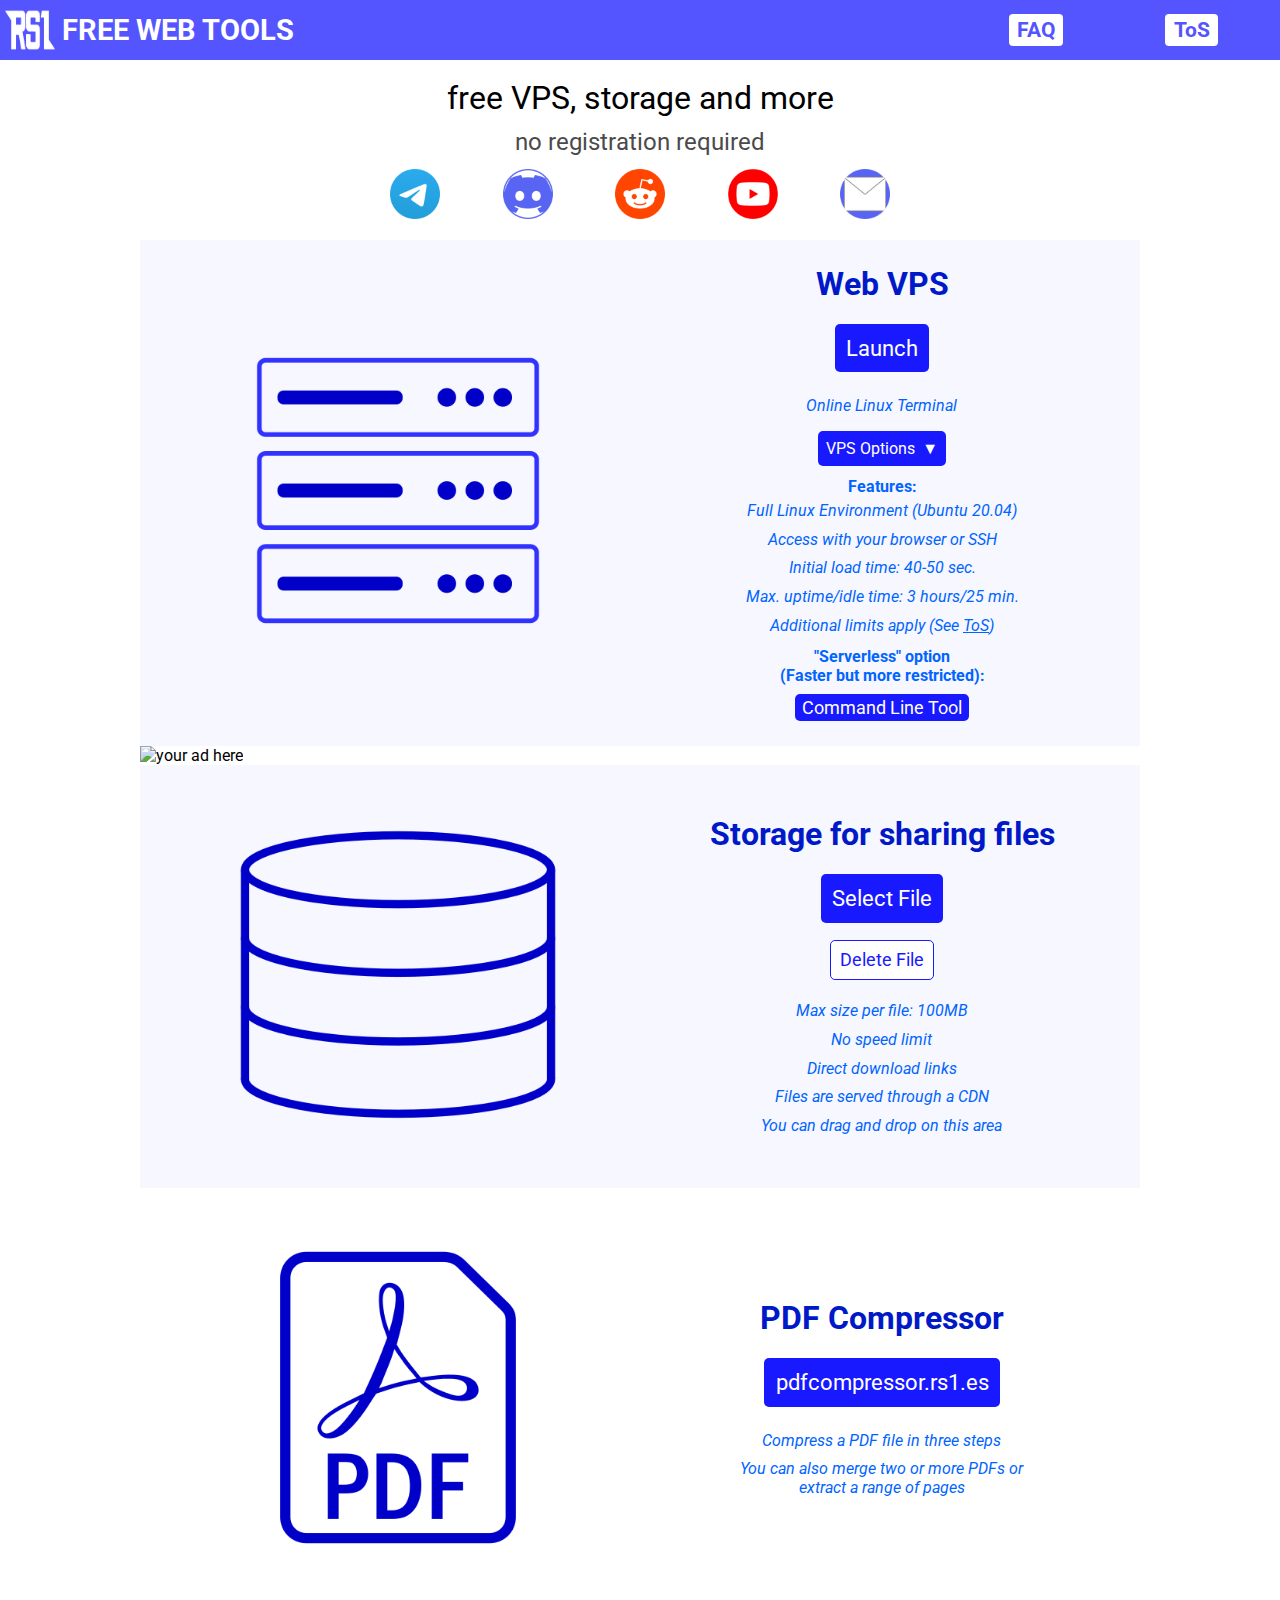
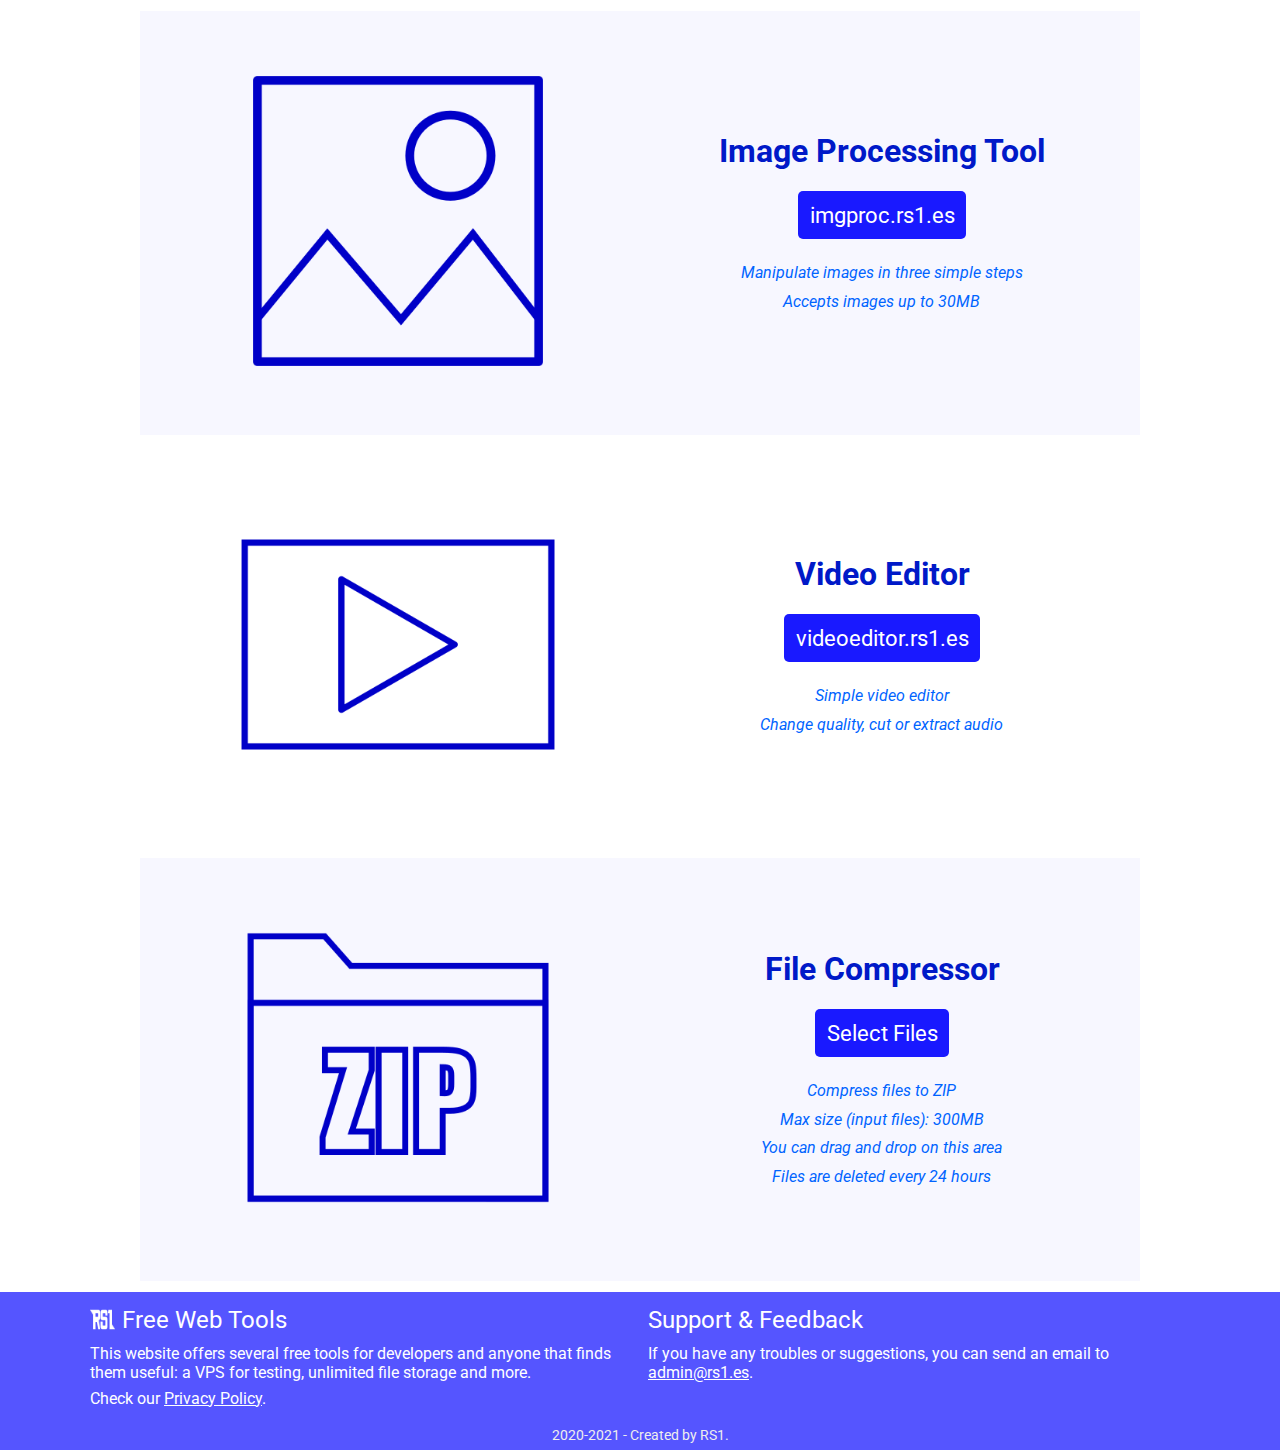
==== static-files/index.html @ c797f506 "First commit" ====
<!DOCTYPE html>
<html lang="en">
<head>
    <meta charset="UTF-8">
    <meta http-equiv="X-UA-Compatible" content="ie=edge">
    <meta name="viewport" content="width=device-width, initial-scale=1.0">
    <meta name="description" content="We offer free tools for developers, like VPS or storage with direct download links">
    <meta name="keywords" content="vps, storage, cloud, developer, coding, online, compiler, testing, learn, linux, shell, terminal">
    <meta name="author" content="RS1">
    <meta name="og:title" content="RS1 Free Web Tools">
    <meta name="og:description" content="We offer free tools for developers, like VPS or storage with direct download links">
    <meta name="og:image" content="https://rs1.es/res/imgs/promo-fwt.png">
    <meta name="og:image:width" content="900">
    <meta name="og:image:height" content="500">
    <meta name="og:url" content="https://rs1.es">
    <meta name="og:type" content="website">
    <meta name="og:site_name" content="RS1 Free Web Tools">
    <meta name="twitter:card" content="summary">
    <meta name="twitter:title" content="RS1 Free Web Tools">
    <meta name="twitter:description" content="We offer free tools for developers, like VPS or storage with direct download links">
    <meta name="twitter:image" content="https://rs1.es/res/imgs/promo-fwt.png">
    <meta name="twitter:url" content="https://rs1.es">
    <title>RS1 Free Web Tools - rs1.es</title>
    <link rel="preconnect" href="https://fonts.gstatic.com">
    <link href="https://fonts.googleapis.com/css2?family=Roboto:ital,wght@0,400;0,700;1,400&display=swap" rel="stylesheet">
    <link rel="stylesheet" href="res/css/main.min.css?v=20210805_1330">
    <link rel="shortcut icon" href="favicon.png" type="image/png">
    <link rel="apple-touch-icon" href="apple-touch-icon.png">
</head>

<body>
    <div class="content">
        <header>
            <div class="logo-header">
                <img src="res/imgs/logo-header.png" alt="web logo" width="128" height="128">
            </div>
            <div class="title-header">
                <h1><a href="/">Free Web Tools</a></h1>
            </div>
            <nav class="navbar">
                <a href="faq.html">FAQ</a>
                <a href="termsofservice.html">ToS</a>
            </nav>
        </header>
        <main>
            <!-- Notices (class "notice") go here -->
            <!--<div class="notice">
                <p>UNDER MAINTENANCE. ERRORS MAY OCCUR.</p>
            </div>-->
            <!--<div class="notice green">
                <p>TEST</p>
            </div>-->

            <div class="intro">
                <p class="main">free VPS, storage and more</p>
                <p class="sub">no registration required</p>
                <div class="social">

                    <div class="social-item">
                        <a href="https://t.me/rs1freewebtools">
                            <img src="res/imgs/telegram-logo.png" alt="telegram logo">
                        </a>
                    </div>
                    
                    <div class="social-item">
                        <a href="https://discord.gg/JKf5aMSECw">
                            <img src="res/imgs/discord-logo.png" alt="discord logo">
                        </a>
                    </div>

                    <div class="social-item">
                        <a href="https://www.reddit.com/r/RS1FreeWebTools/">
                            <img src="res/imgs/reddit-logo.png" alt="reddit logo">
                        </a>
                    </div>

                    <div class="social-item">
                        <a href="https://www.youtube.com/channel/UC5fxA1eDtVWl_3gaitcG8MA">
                            <img src="res/imgs/youtube-logo.png" alt="youtube logo">
                        </a>
                    </div>

                    <div class="social-item">
                        <a href="mailto:admin@rs1.es">
                            <img src="res/imgs/email-logo-2.png" alt="email logo">
                        </a>
                    </div>

                </div>
            </div>

            

            <div class="services-list">
                <div class="service-item webvps">
                    <div class="image-box">
                        <img width="500" height="500" src="res/imgs/servers.png" alt="web-vps-image">
                    </div>
                    <div class="description">
                        <p>Web VPS</p>
                        <div class="webvps-btns">
                            <button class="start-btn" id="start-webvps">Launch</button>
                        </div>
                        <ul>
                            <li>Online Linux Terminal</li>
                        </ul>
                        <div class="webvps-list">
                            
                            <div class="webvps-options">
                                <div class="webvps-options-btn-box">
                                    <button id="webvps-options-btn">VPS Options <span id="webvps-options-btn-arrow">&#9660;</span></button>
                                </div>
                                <div class="webvps-options-menu-box">
                                    <div class="webvps-options-menu disabled">
                                        <div class="webvps-options-script webvps-options-item">
                                            <div class="webvps-options-item-title">
                                                <span>Add a startup script</span>
                                                <span class="options-sub">It will run as "root"</span>
                                                <span class="options-sub">User's home directory: /home/webvps</span>
                                            </div>
                                            <div class="webvps-options-script-textarea">
                                                <textarea name="script" id="script" cols="30" rows="10" autocomplete="off" placeholder="#!/bin/bash"></textarea>
                                            </div>
                                        </div>
                                        <div class="webvps-options-architecture webvps-options-item">
                                            <div class="webvps-options-item-title">
                                                <span>Architecture</span>
                                                <span class="options-sub">Choose between x86_64 and ARM64</span>
                                            </div>
                                            <div class="webvps-options-architecture-select">
                                                <div id="amd64" class="arch-item selected">
                                                    <span>x86_64</span>
                                                </div>
                                                <div id="arm64" class="arch-item">
                                                    <span>ARM64</span>
                                                </div>
                                            </div>

                                        </div>
                                        <div class="webvps-options-blankdisk webvps-options-item">
                                            <div class="webvps-options-item-title">
                                                <span>Add a blank disk</span>
                                                <span class="options-sub">Add a 8GB blank disk to the VPS</span>
                                            </div>
                                            <div class="webvps-options-blankdisk-checkbox">
                                                <label for="blankdisk">Add disk</label>
                                                <input type="checkbox" name="blankdisk" id="blankdisk" autocomplete="off">
                                            </div>
                                        </div>
                                    </div>
                                </div>
                                
                            </div>
                            <ul><span>Features:</span>
                                <li>Full Linux Environment (Ubuntu 20.04)</li>
                                <li>Access with your browser or SSH</li>
                                <li>Initial load time: 40-50 sec.</li> <!-- 40-50 amd64 - 20-30 arm-->
                                <li>Max. uptime/idle time: 3 hours/25 min.</li>
                                <li>Additional limits apply (See <a style="display: inline; text-decoration: underline;" href="termsofservice.html#tos-limits">ToS</a>)</li>
                            </ul>
                            
                            <span>"Serverless" option</span><span>(Faster but more restricted):</span><a class="cltool" href="https://cltool.rs1.es">Command Line Tool</a>
                        </div>
                    </div>
                </div>

                <div class="your-ad-1">
                    <img src="res/imgs/ad-here.png" alt="your ad here">
                </div>

                <div class="service-item storage" id="dropFileHere">
                    <div class="image-box">
                        <img width="500" height="500" src="res/imgs/storage.png" alt="storage-image">
                    </div>
                    <div class="description">
                        <p>Storage for sharing files</p>
                        <button class="start-btn" id="select-file-btn">Select File</button>
                        <button class="start-btn" id="delete-file-btn">Delete File</button>
                        <ul>
                            <li>Max size per file: 100MB</li>
                            <li>No speed limit</li>
                            <li>Direct download links</li>
                            <li>Files are served through a CDN</li>
                            <li>You can drag and drop on this area</li>
                        </ul>
                    </div>
                </div>

                

                <div class="service-item pdf-compressor">
                    <div class="image-box">
                        <img width="500" height="500" src="res/imgs/pdf-compressor.png" alt="pdf-compressor-tool-image">
                    </div>
                    <div class="description">
                        <p>PDF Compressor</p>
                        <a class="start-btn" href="https://pdfcompressor.rs1.es">pdfcompressor.rs1.es</a>
                        <ul>
                            <li>Compress a PDF file in three steps</li>
                            <li>You can also merge two or more PDFs or extract a range of pages</li>
                        </ul>
                    </div>
                </div>

                
                

                <div class="service-item image-processing">
                    <div class="image-box">
                        <img width="500" height="500" src="res/imgs/img-proc.png" alt="image-processing-tool-image">
                    </div>
                    <div class="description">
                        <p>Image Processing Tool</p>
                        <a class="start-btn" href="https://imgproc.rs1.es">imgproc.rs1.es</a>
                        <ul>
                            <li>Manipulate images in three simple steps</li>
                            <li>Accepts images up to 30MB</li>
                        </ul>
                    </div>
                </div>


                <div class="service-item video-editor">
                    <div class="image-box">
                        <img width="500" height="500" src="res/imgs/video-editor.png" alt="video-editor-image">
                    </div>
                    <div class="description">
                        <p>Video Editor</p>
                        <a class="start-btn" href="https://videoeditor.rs1.es">videoeditor.rs1.es</a>
                        <ul>
                            <li>Simple video editor</li>
                            <li>Change quality, cut or extract audio</li>
                        </ul>
                    </div>
                </div>

                <div class="service-item compress" id="dropFileHereCompress">
                    <div class="image-box">
                        <img width="500" height="500" src="res/imgs/compress.png" alt="compress-tool-image">
                    </div>
                    <div class="description">
                        <p>File Compressor</p>
                        <button class="start-btn" id="select-file-compress-btn">Select Files</button>
                        <ul>
                            <li>Compress files to ZIP</li>
                            <li>Max size (input files): 300MB</li>
                            <li>You can drag and drop on this area</li>
                            <li>Files are deleted every 24 hours</li>
                        </ul>
                    </div>
                </div>

            </div>

            
           
            
        </main>
        <footer>
            <div class="footer-block">
                <div class="footer-intro">
                    <div class="footer-intro-title">
                        <img src="res/imgs/logo-header.png" alt="rs1 logo">
                        <span>Free Web Tools</span>
                    </div>
                    <div class="footer-intro-description">
                        <p>This website offers several free tools for developers and anyone that finds them useful: a VPS for testing, unlimited file storage and more.</p>
                        <p>Check our <a href="privacy-policy.html">Privacy Policy</a>.</p>
                    </div>
                </div>
                <div class="footer-feedback">
                    <div class="footer-feedback-title">
                        <span>Support & Feedback</span>
                    </div>
                    <div class="footer-feedback-desc">
                        <p>If you have any troubles or suggestions, you can send an email to <a href="mailto:admin@rs1.es">admin@rs1.es</a>.</p>
                    </div>
                </div>
            </div>
            <div class="footer-info">
                <span>2020-2021 - Created by RS1.</span>
            </div>
        </footer>
       
    </div>
    
  
    <script src="res/js/main.min.js?v=20210812_1710"></script>

</body>
</html>
---- static-files/res/css/main.min.css ----
*{box-sizing:border-box}body,button{font-family:Roboto,sans-serif}button{display:block}button:hover{cursor:pointer}body{margin:0;padding:0}ins div{overflow-x:auto}h1{margin:0}a{text-decoration:none;color:inherit}img{width:100%;height:auto}p{margin:0}pre{margin:0}ol,ul{margin:0;padding:0}.content{display:grid;min-height:100vh;grid-template-rows:auto 1fr auto}footer,header{background-color:#55f;color:#fff}header{padding:.3em;display:grid;grid-template-columns:9% auto 33%;align-items:center}.logo-header{display:grid}.logo-header img{max-width:100%;align-self:center}.title-header{text-align:left;text-transform:uppercase;font-size:.7em;padding-left:.5em}.navbar{display:flex;justify-content:space-between;padding-right:.3em;font-size:1.1em}.navbar a{padding:.2em .4em;border-radius:4px;background-color:#fff;color:#55f;font-weight:700}.navbar a:hover{background-color:#eef}main{width:100%;max-width:1000px;margin-left:auto;margin-right:auto}#questions,#terms{padding:.5em}main a{display:block}.notice{background-color:#ff4b4b;width:90%;color:#fff;padding:.8em;margin:1em auto 0 auto;border-radius:5px;font-size:1.1em}.notice a{display:inline;text-decoration:underline}.green{background-color:#4bc84b}.intro{padding:.8em;text-align:center}.intro p{padding:.2em}p.main{font-size:2em}.sub{font-size:1.5em;color:#4b4b4b}.sub:nth-child(3){font-size:1.3em;font-style:italic}.social{display:grid;width:90%;max-width:500px;margin:auto;grid-template-columns:repeat(5,auto);padding:.5em 0;gap:.7em;justify-content:space-between}.social-item{max-width:50px}.social-item a{display:grid}.services-list{display:grid;padding-bottom:.7em}.service-item{padding:1em;display:grid;grid-template-columns:repeat(auto-fit,minmax(275px,1fr))}.service-item:nth-child(odd){background-color:#f7f7ff}.service-item .image-box{width:80%;margin:auto}.service-item p{padding:.3em;text-align:center;color:#0019c8;font-weight:700;font-size:2em}.service-item ul{padding:.5em;list-style-type:none;width:70%;margin:auto}.service-item li{font-style:italic;color:#0064ff;font-size:1em;padding:.3em}#secondsLeft{font-size:.9em}.description{text-align:center;align-self:center}.start-btn{background-color:#1919ff;color:#fff;padding:.5em;border:none;border-radius:5px;font-size:1.4em;margin:.5em auto;width:max-content}.start-btn:hover{background-color:#0000c8}.webvps-list{display:grid}.webvps-list ul{width:100%;margin:0}.webvps-list span{color:#0064ff;font-weight:700}.webvps-btns{display:grid}.webvps-options{display:grid;margin:auto;padding:.2em;width:100%;max-width:300px}.webvps-options-btn-box{width:100%;display:grid}#webvps-options-btn{background-color:#1919ff;font-size:1em;padding:.5em;color:#fff;border:none;border-radius:5px;width:auto;margin:auto}#webvps-options-btn-arrow{color:#fff;padding-left:.2em}#webvps-options-btn:hover{background-color:#0000c8}.webvps-options-menu-box{display:grid;position:relative}.disabled{display:none}.enabled{display:grid}.absolute{position:absolute}.webvps-options-menu{border:1px solid #0064ff;border-radius:5px;padding-bottom:.4em;margin-top:.2em;color:#1919ff;background-color:#fff;width:100%;position:absolute}.webvps-options-item{padding:.2em}.webvps-options-item-title{padding:.5em}.webvps-options-item-title .options-sub{display:block;font-size:.8em;font-style:italic}.webvps-options-script-textarea textarea{width:90%;margin:auto;resize:none;border:1px solid #999}.webvps-options-blankdisk-checkbox label{font-style:italic}.webvps-options-blankdisk-checkbox label:hover{text-decoration:underline;cursor:pointer}.webvps-options-architecture-select{display:grid;gap:.2em;grid-template-columns:repeat(2,1fr);width:80%;margin:auto}.arch-item{border:1px solid #1919ff;padding:.2em}.arch-item:hover{cursor:pointer}.selected{background-color:#1919ff}.selected span{color:#fff}#captchaBox{display:grid;justify-items:center}.cltool{color:#fff;background-color:#1919ff;margin:.5em auto;border-radius:5px;padding:.2em .4em;font-size:1.1em}.cltool:hover{background-color:#0000c8}#delete-file-btn{background-color:#fff;color:#1919ff;border:1px solid #1919ff;margin-top:1em;margin-left:auto;margin-right:auto;font-size:1.1em}#delete-file-btn:hover{background-color:#f0f0ff}#upload-temp-box{display:none}.response-bg{display:none;position:fixed;top:0;left:0;width:100%;height:100%;background-color:rgba(0,0,0,.5);z-index:100}.response-window{background-color:#fff;width:85%;padding:.8em;margin:auto;border-radius:5px;box-shadow:5px 5px 20px 1px rgba(0,0,0,.5);position:relative;overflow:hidden}.rw-header.one{display:grid}.rw-header.two{display:grid;justify-content:space-between;grid-template-columns:1fr auto}.rw-header-text{padding:.2em;color:#00f;font-style:italic;text-align:center}.rw-header-text-main{font-size:1.2em;padding-bottom:.2em}.rw-header-text-sub{font-size:.9em;padding-bottom:.1em}.rw-header-close{display:grid;width:30px;height:30px;border-radius:50%;font-size:1.3em;background-color:#c80000;color:#fff;align-items:center;justify-items:center}.rw-header-close:hover{cursor:pointer;background-color:red}.rw-main-list{padding:.5em 0}.rw-main-list a{text-decoration:underline}.rw-main-list li{list-style-type:none;color:#00f;padding:.2em 0}.rw-main-list li b{word-wrap:break-word}.rw-main-text{color:#00f;text-align:center;padding:.2em 0}.rw-main-text a{font-size:1.1em;word-wrap:break-word;text-decoration:underline}.rw-main-text a:hover{color:#4b4bff}.rw-main-btns{display:grid;width:70%;margin:auto;padding:.2em 0}.rw-main-btns a{color:#fff;background-color:#0064ff;padding:.5em;border-radius:5px;text-align:center;box-shadow:2px 2px 5px #646464}@keyframes loadAnimation{to{left:100%}}.rw-loadbar{position:absolute;width:100%;bottom:0;left:-100%;height:5px;background-color:#00f;background:linear-gradient(to left,#9696ff,#0000c8);animation-name:loadAnimation;animation-duration:3s;animation-iteration-count:infinite;animation-timing-function:ease-in-out}#code-text{font-size:1.1em}#delete-file-form input{width:100%;padding:.4em;margin:.4em auto}#confirm-delete-btn{width:100%;padding:.4em;color:#fff;border:none;border-radius:5px;font-size:1.2em;margin:.4em auto;background-color:#c80000;box-shadow:2px 2px 5px #646464}#confirm-delete-btn:hover{background-color:red}#file-link{color:#00f;word-wrap:break-word}#file-link:hover{color:#6464ff}#copy-button{background-color:#0000c8}.info{padding:.5em}.info a{color:#00f}#privacy-policy p,#terms p{padding-bottom:.5em}#privacy-policy ul,#terms ul{padding-left:1em;padding-bottom:.5em}#donate ul{word-break:break-all}#questions{overflow:hidden}#privacy-policy a,#questions a{display:inline;color:#3232ff}.question-list{padding-bottom:1em}.question-list p{padding:.5em 0;font-size:1.5em}.question-list ul{padding-left:1em}.question-list li{padding:.4em 0;font-size:1.1em}.faq-main{padding:.5em 0}.faq-main>div{padding:.7em 0}.faq-main>div>p{font-size:1.4em}.faq-main .question-block{padding:.5em 0}.faq-main .question-block>p{font-weight:700;font-style:italic;font-size:1.2em}.faq-main ol{padding-left:1.5em}.faq-main li{padding:.4em 0;color:#1e1e1e}.faq-main pre{width:95%;overflow-x:auto;padding:1.2em .5em;background-color:#f0f0f0}.faq-main kbd{border:1px solid #777;border-radius:4px;background-color:#ddd;color:#000;padding:.2em;font-size:1em}.faq-imgs{width:95%;max-width:600px;margin:auto;display:grid;padding:.5em;position:relative;left:-.7em}#privacy-policy h3{margin:0;padding:.5em 0}footer{padding:.4em;font-size:1em}footer p{padding:.2em 0}footer a{text-decoration:underline}.footer-block{display:grid;width:100%;gap:1em;padding-bottom:1em;grid-template-columns:repeat(auto-fit,minmax(250px,1fr));margin:auto}.footer-feedback-title,.footer-intro-title{font-size:1.5em;padding:.3em 0}.footer-intro-title{display:grid;width:100%;grid-template-columns:25px auto;align-items:center}.footer-intro-title span{padding-left:.3em}.footer-info{text-align:center;font-size:.9em;color:#eee}@media screen and (min-width:520px){header{grid-template-columns:50px auto 25%}.title-header{text-align:left;padding-left:.5em;text-transform:uppercase;font-size:.9em}.navbar{font-size:1.3em;justify-content:space-around}}@media screen and (min-width:720px){.response-window{width:60%;max-width:500px}.footer-block{max-width:1100px}}
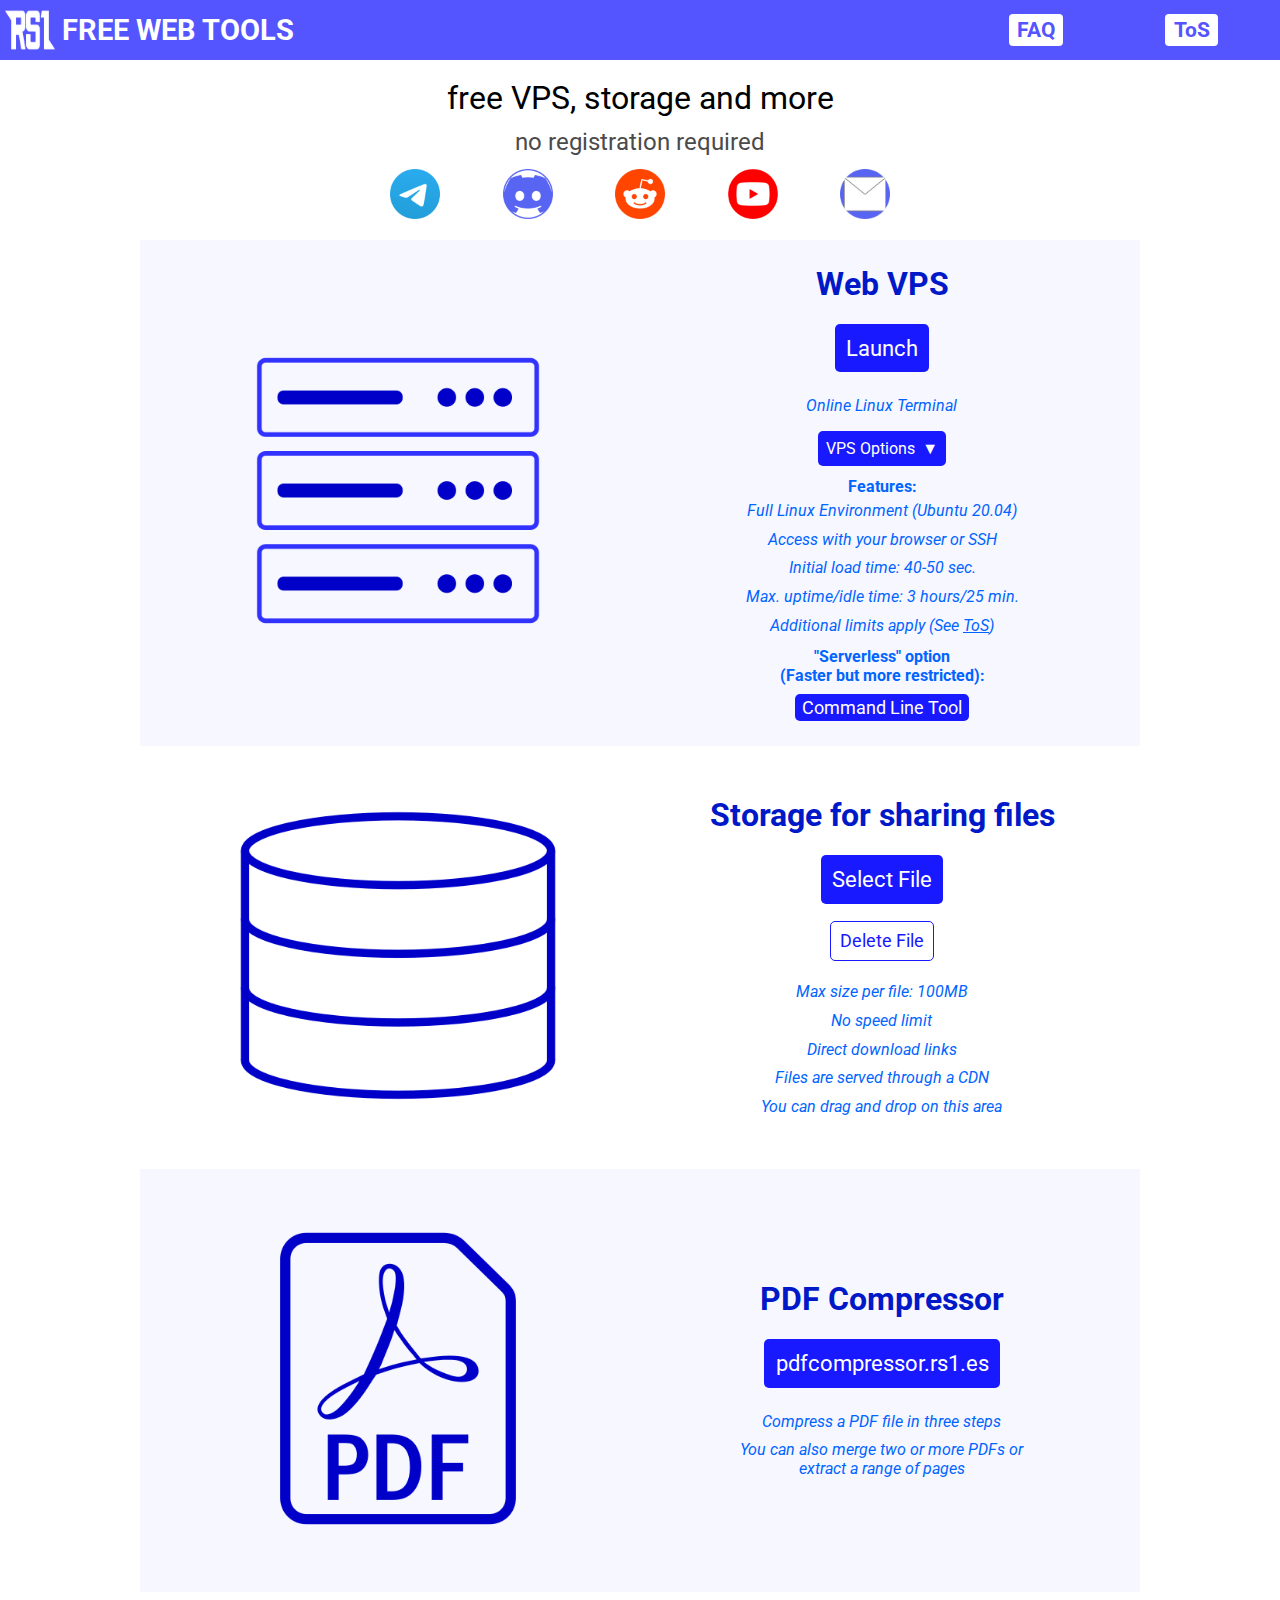
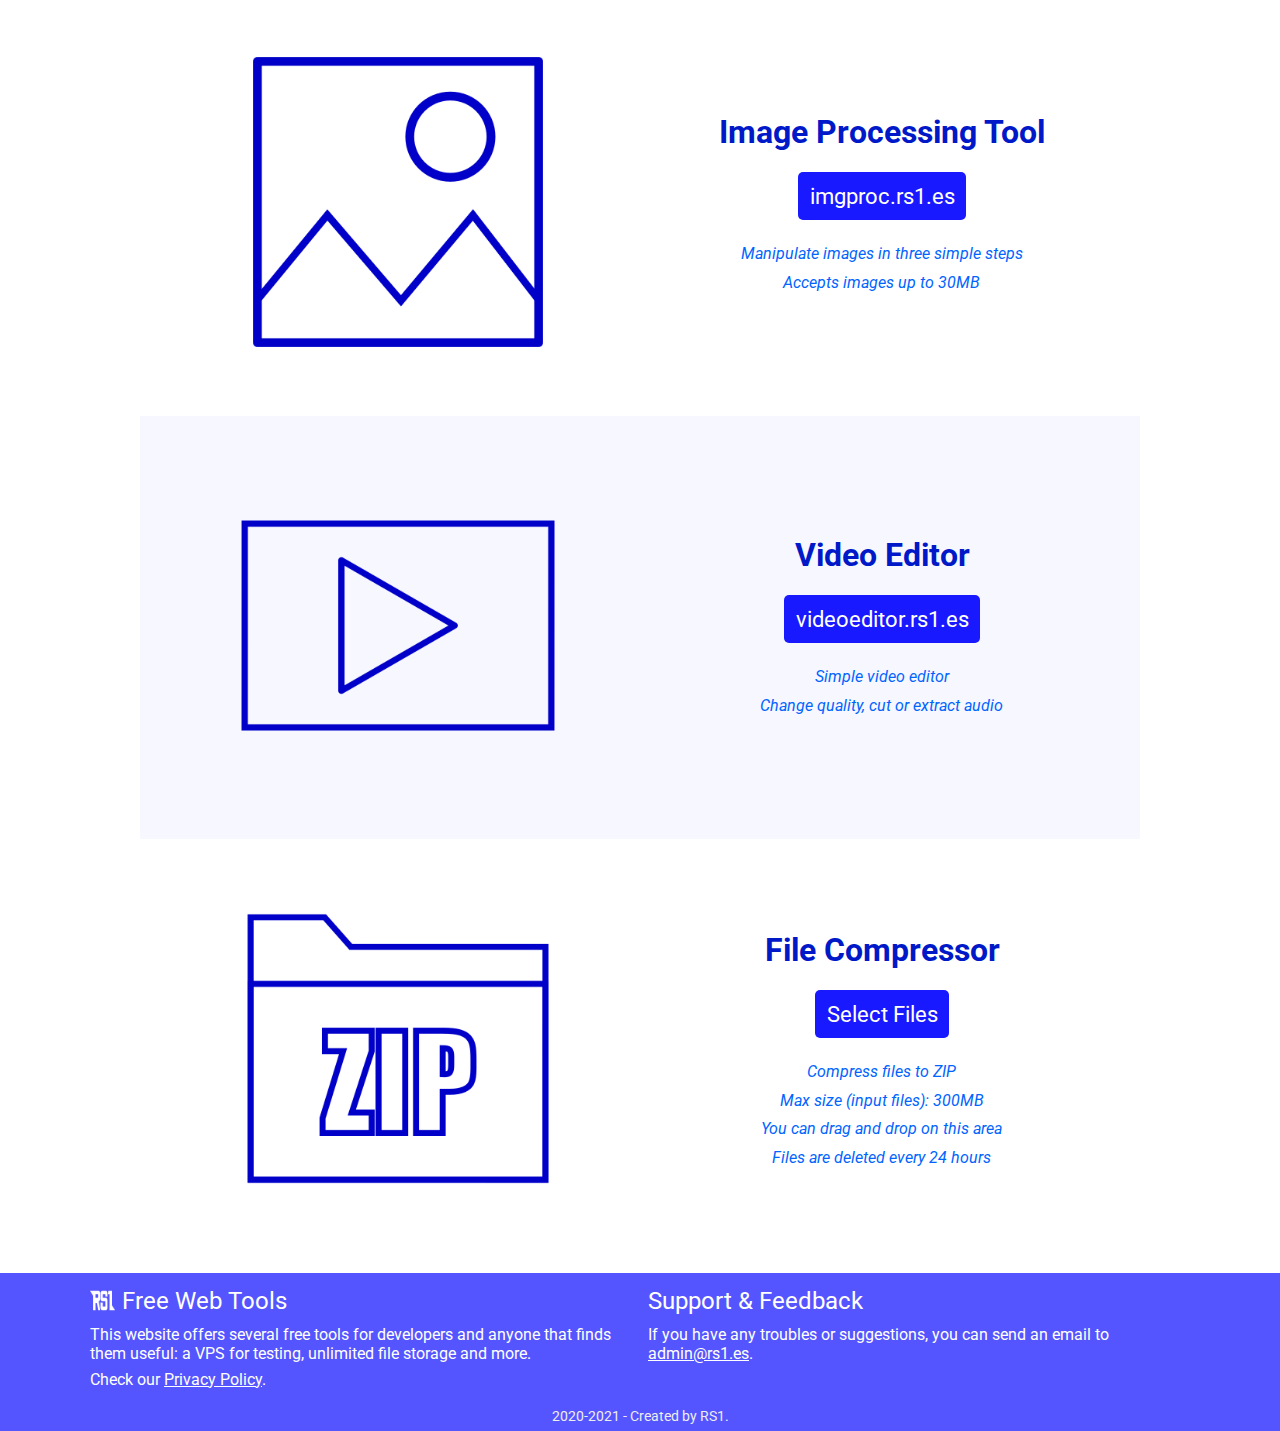
==== commit e0ef48ef: "Minor change in index.html" ====
--- a/static-files/index.html
+++ b/static-files/index.html
@@ -164,9 +164,6 @@
                     </div>
                 </div>
 
-                <div class="your-ad-1">
-                    <img src="res/imgs/ad-here.png" alt="your ad here">
-                </div>
 
                 <div class="service-item storage" id="dropFileHere">
                     <div class="image-box">
@@ -288,4 +285,4 @@
     <script src="res/js/main.min.js?v=20210812_1710"></script>
 
 </body>
-</html>+</html>
